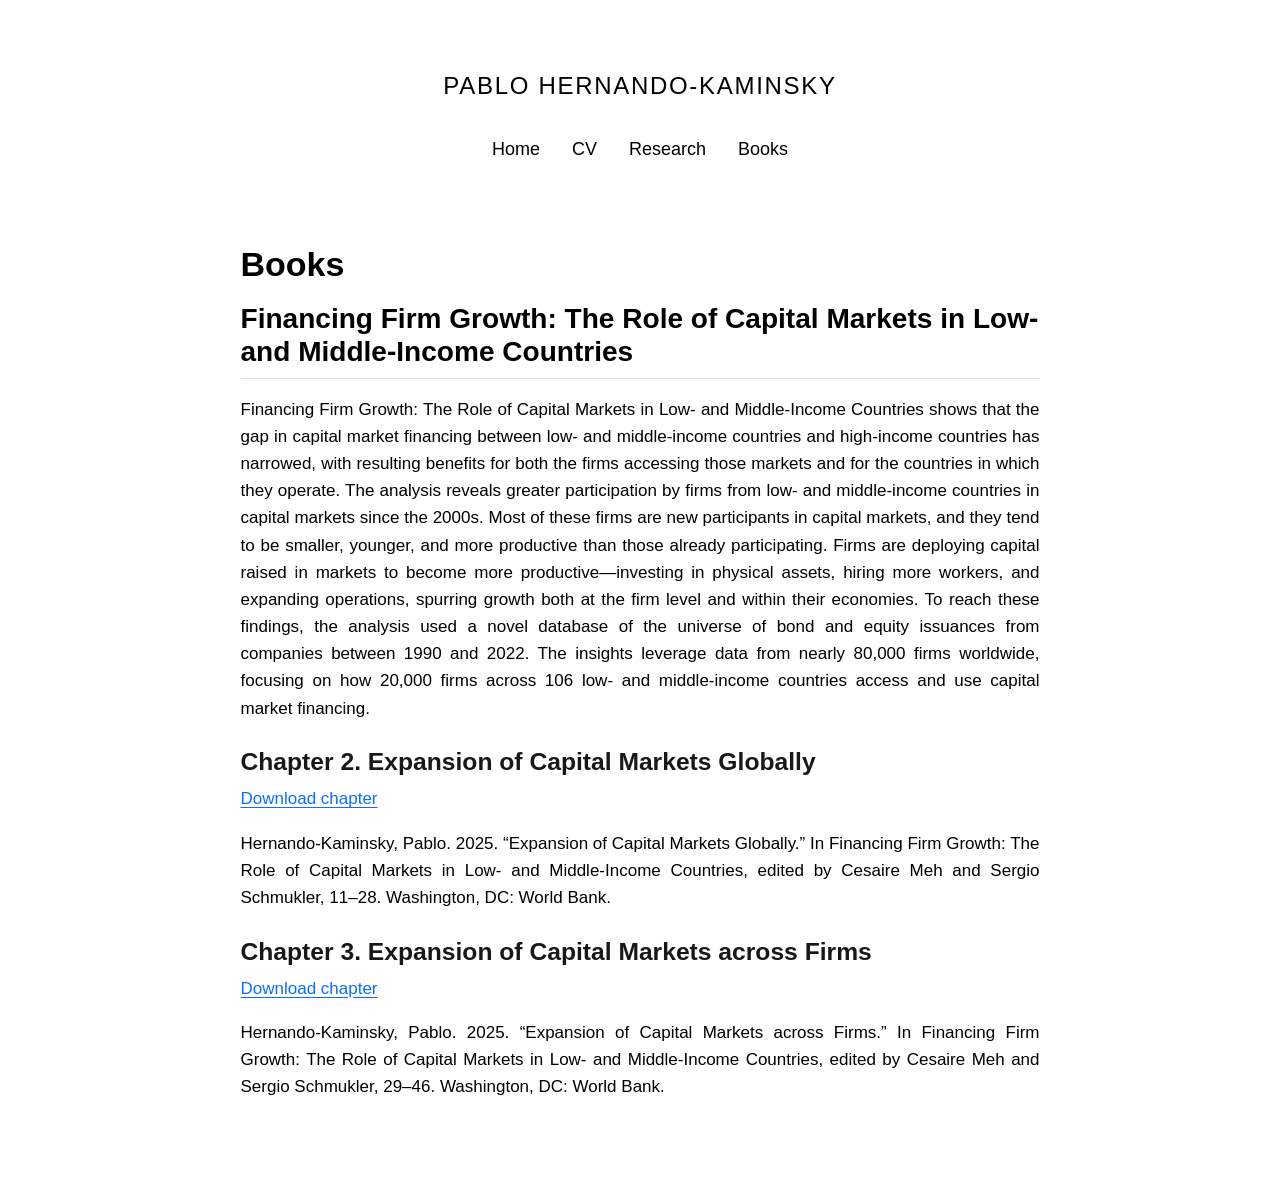
==== docs/books/index.html @ 2b8953bc "Initialize Repo Initialize repository for website." ====
<!DOCTYPE html>
<html xmlns="http://www.w3.org/1999/xhtml" lang="en" xml:lang="en"><head>

<meta charset="utf-8">
<meta name="generator" content="quarto-1.10.18">

<meta name="viewport" content="width=device-width, initial-scale=1.0, user-scalable=yes">


<title>Books – PABLO HERNANDO-KAMINSKY</title>
<style>
/* Default styles provided by pandoc.
** See https://pandoc.org/MANUAL.html#variables-for-html for config info.
*/
span.smallcaps{font-variant: small-caps;}
div.columns{display: flex; gap: 1.5em;}
div.column{flex: auto;}
@media screen {
div.columns{gap: min(4vw, 1.5em);}
div.column{overflow-x: auto;}
}
div.hanging-indent{margin-left: 1.5em; text-indent: -1.5em;}
ul.task-list{list-style: none;}
ul.task-list li input[type="checkbox"] {
  width: 0.8em;
  margin: 0 0.8em 0.2em -1em; /* quarto-specific, see https://github.com/quarto-dev/quarto-cli/issues/4556 */ 
  vertical-align: middle;
}
</style>


<script src="../site_libs/quarto-nav/quarto-nav.js"></script>
<script src="../site_libs/quarto-nav/headroom.min.js"></script>
<script src="../site_libs/clipboard/clipboard.min.js"></script>
<script src="../site_libs/quarto-html/quarto.js" type="module"></script>
<script src="../site_libs/quarto-html/tabsets/tabsets.js" type="module"></script>
<script src="../site_libs/quarto-html/popper.min.js"></script>
<script src="../site_libs/quarto-html/tippy.umd.min.js"></script>
<script src="../site_libs/quarto-html/anchor.min.js"></script>
<link href="../site_libs/quarto-html/tippy.css" rel="stylesheet">
<link href="../site_libs/quarto-html/quarto-syntax-highlighting-64a204ab8560d761af7679ceaba22944.css" rel="stylesheet" id="quarto-text-highlighting-styles">
<script src="../site_libs/bootstrap/bootstrap.min.js"></script>
<link href="../site_libs/bootstrap/bootstrap-icons.css" rel="stylesheet">
<link href="../site_libs/bootstrap/bootstrap-d0cfe7a3482e0d49a74229a8f3b76718.min.css" rel="stylesheet" append-hash="true" id="quarto-bootstrap" data-mode="light">
<script id="quarto-search-options" type="application/json">{
  "language": {
    "search-no-results-text": "No results",
    "search-matching-documents-text": "matching documents",
    "search-copy-link-title": "Copy link to search",
    "search-hide-matches-text": "Hide additional matches",
    "search-more-match-text": "more match in this document",
    "search-more-matches-text": "more matches in this document",
    "search-clear-button-title": "Clear",
    "search-text-placeholder": "",
    "search-detached-cancel-button-title": "Cancel",
    "search-submit-button-title": "Submit",
    "search-label": "Search"
  }
}</script>


<link rel="stylesheet" href="../styles.css">
</head>

<body class="nav-fixed fullcontent quarto-light">

<div id="quarto-search-results"></div>
  <header id="quarto-header" class="headroom fixed-top">
    <nav class="navbar navbar-expand-lg " data-bs-theme="dark">
      <div class="navbar-container container-fluid">
      <div class="navbar-brand-container mx-auto">
    <a class="navbar-brand" href="../index.html">
    <span class="navbar-title">PABLO HERNANDO-KAMINSKY</span>
    </a>
  </div>
          <button class="navbar-toggler" type="button" data-bs-toggle="collapse" data-bs-target="#navbarCollapse" aria-controls="navbarCollapse" role="menu" aria-expanded="false" aria-label="Toggle navigation" onclick="if (window.quartoToggleHeadroom) { window.quartoToggleHeadroom(); }">
  <span class="navbar-toggler-icon"></span>
</button>
          <div class="collapse navbar-collapse" id="navbarCollapse">
            <ul class="navbar-nav navbar-nav-scroll ms-auto">
  <li class="nav-item">
    <a class="nav-link" href="../index.html"> 
<span class="menu-text">Home</span></a>
  </li>  
  <li class="nav-item">
    <a class="nav-link" href="../cv/index.html"> 
<span class="menu-text">CV</span></a>
  </li>  
  <li class="nav-item">
    <a class="nav-link" href="../research/index.html"> 
<span class="menu-text">Research</span></a>
  </li>  
  <li class="nav-item">
    <a class="nav-link active" href="../books/index.html" aria-current="page"> 
<span class="menu-text">Books</span></a>
  </li>  
</ul>
          </div> <!-- /navcollapse -->
            <div class="quarto-navbar-tools">
</div>
      </div> <!-- /container-fluid -->
    </nav>
</header>
<!-- content -->
<div id="quarto-content" class="quarto-container page-columns page-rows-contents page-layout-article page-navbar">
<!-- sidebar -->
<!-- margin-sidebar -->
    
<!-- main -->
<main class="content" id="quarto-document-content">

<header id="title-block-header" class="quarto-title-block default">
<div class="quarto-title">
<h1 class="title">Books</h1>
</div>



<div class="quarto-title-meta">

    
  
    
  </div>
  


</header>


<section id="financing-firm-growth-the-role-of-capital-markets-in-low--and-middle-income-countries" class="level2">
<h2 class="anchored" data-anchor-id="financing-firm-growth-the-role-of-capital-markets-in-low--and-middle-income-countries">Financing Firm Growth: The Role of Capital Markets in Low- and Middle-Income Countries</h2>
<p>Financing Firm Growth: The Role of Capital Markets in Low- and Middle-Income Countries shows that the gap in capital market financing between low- and middle-income countries and high-income countries has narrowed, with resulting benefits for both the firms accessing those markets and for the countries in which they operate. The analysis reveals greater participation by firms from low- and middle-income countries in capital markets since the 2000s. Most of these firms are new participants in capital markets, and they tend to be smaller, younger, and more productive than those already participating. Firms are deploying capital raised in markets to become more productive—investing in physical assets, hiring more workers, and expanding operations, spurring growth both at the firm level and within their economies. To reach these findings, the analysis used a novel database of the universe of bond and equity issuances from companies between 1990 and 2022. The insights leverage data from nearly 80,000 firms worldwide, focusing on how 20,000 firms across 106 low- and middle-income countries access and use capital market financing.</p>
<section id="chapter-2.-expansion-of-capital-markets-globally" class="level3">
<h3 class="anchored" data-anchor-id="chapter-2.-expansion-of-capital-markets-globally">Chapter 2. Expansion of Capital Markets Globally</h3>
<p><a href="../files/books/Financing_Firm_Growth_Chapter_2.pdf">Download chapter</a></p>
<p>Hernando-Kaminsky, Pablo. 2025. “Expansion of Capital Markets Globally.” In Financing Firm Growth: The Role of Capital Markets in Low- and Middle-Income Countries, edited by Cesaire Meh and Sergio Schmukler, 11–28. Washington, DC: World Bank.</p>
</section>
<section id="chapter-3.-expansion-of-capital-markets-across-firms" class="level3">
<h3 class="anchored" data-anchor-id="chapter-3.-expansion-of-capital-markets-across-firms">Chapter 3. Expansion of Capital Markets across Firms</h3>
<p><a href="../files/books/Financing_Firm_Growth_Chapter_3.pdf">Download chapter</a></p>
<p>Hernando-Kaminsky, Pablo. 2025. “Expansion of Capital Markets across Firms.” In Financing Firm Growth: The Role of Capital Markets in Low- and Middle-Income Countries, edited by Cesaire Meh and Sergio Schmukler, 29–46. Washington, DC: World Bank.</p>


</section>
</section>

</main> <!-- /main -->
<script id="quarto-html-after-body" type="application/javascript">
  window.document.addEventListener("DOMContentLoaded", function (event) {
    const icon = "";
    const anchorJS = new window.AnchorJS();
    anchorJS.options = {
      placement: 'right',
      icon: icon
    };
    anchorJS.add('.anchored');
    const isCodeAnnotation = (el) => {
      for (const clz of el.classList) {
        if (clz.startsWith('code-annotation-')) {                     
          return true;
        }
      }
      return false;
    }
    const onCopySuccess = function(e) {
      // button target
      const button = e.trigger;
      // don't keep focus
      button.blur();
      // flash "checked"
      button.classList.add('code-copy-button-checked');
      var currentTitle = button.getAttribute("title");
      button.setAttribute("title", "Copied!");
      let tooltip;
      if (window.bootstrap) {
        button.setAttribute("data-bs-toggle", "tooltip");
        button.setAttribute("data-bs-placement", "left");
        button.setAttribute("data-bs-title", "Copied!");
        tooltip = new bootstrap.Tooltip(button, 
          { trigger: "manual", 
            customClass: "code-copy-button-tooltip",
            offset: [0, -8]});
        tooltip.show();    
      }
      setTimeout(function() {
        if (tooltip) {
          tooltip.hide();
          button.removeAttribute("data-bs-title");
          button.removeAttribute("data-bs-toggle");
          button.removeAttribute("data-bs-placement");
        }
        button.setAttribute("title", currentTitle);
        button.classList.remove('code-copy-button-checked');
      }, 1000);
      // clear code selection
      e.clearSelection();
    }
    const getTextToCopy = function(trigger) {
      const outerScaffold = trigger.parentElement.cloneNode(true);
      const codeEl = outerScaffold.querySelector('code');
      for (const childEl of codeEl.children) {
        if (isCodeAnnotation(childEl)) {
          childEl.remove();
        }
      }
      return codeEl.innerText;
    }
    const clipboard = new window.ClipboardJS('.code-copy-button:not([data-in-quarto-modal])', {
      text: getTextToCopy
    });
    clipboard.on('success', onCopySuccess);
    if (window.document.getElementById('quarto-embedded-source-code-modal')) {
      const clipboardModal = new window.ClipboardJS('.code-copy-button[data-in-quarto-modal]', {
        text: getTextToCopy,
        container: window.document.getElementById('quarto-embedded-source-code-modal')
      });
      clipboardModal.on('success', onCopySuccess);
    }
      var localhostRegex = new RegExp(/^(?:http|https):\/\/localhost\:?[0-9]*\//);
      var mailtoRegex = new RegExp(/^mailto:/);
        var filterRegex = new RegExp('/' + window.location.host + '/');
      var isInternal = (href) => {
          return filterRegex.test(href) || localhostRegex.test(href) || mailtoRegex.test(href);
      }
      // Inspect non-navigation links and adorn them if external
     var links = window.document.querySelectorAll('a[href]:not(.nav-link):not(.navbar-brand):not(.toc-action):not(.sidebar-link):not(.sidebar-item-toggle):not(.pagination-link):not(.no-external):not([aria-hidden]):not(.dropdown-item):not(.quarto-navigation-tool):not(.about-link)');
      for (var i=0; i<links.length; i++) {
        const link = links[i];
        if (!isInternal(link.href)) {
          // undo the damage that might have been done by quarto-nav.js in the case of
          // links that we want to consider external
          if (link.dataset.originalHref !== undefined) {
            link.href = link.dataset.originalHref;
          }
        }
      }
    function tippyHover(el, contentFn, onTriggerFn, onUntriggerFn) {
      const config = {
        allowHTML: true,
        maxWidth: 500,
        delay: 100,
        arrow: false,
        appendTo: function(el) {
            return el.parentElement;
        },
        interactive: true,
        interactiveBorder: 10,
        theme: 'quarto',
        placement: 'bottom-start',
      };
      if (contentFn) {
        config.content = contentFn;
      }
      if (onTriggerFn) {
        config.onTrigger = onTriggerFn;
      }
      if (onUntriggerFn) {
        config.onUntrigger = onUntriggerFn;
      }
      window.tippy(el, config); 
    }
    const noterefs = window.document.querySelectorAll('a[role="doc-noteref"]');
    for (var i=0; i<noterefs.length; i++) {
      const ref = noterefs[i];
      tippyHover(ref, function() {
        // use id or data attribute instead here
        let href = ref.getAttribute('data-footnote-href') || ref.getAttribute('href');
        try { href = new URL(href).hash; } catch {}
        const id = href.replace(/^#\/?/, "");
        const note = window.document.getElementById(id);
        if (note) {
          return note.innerHTML;
        } else {
          return "";
        }
      });
    }
    const xrefs = window.document.querySelectorAll('a.quarto-xref');
    const processXRef = (id, note) => {
      // Strip column container classes
      const stripColumnClz = (el) => {
        el.classList.remove("page-full", "page-columns");
        if (el.children) {
          for (const child of el.children) {
            stripColumnClz(child);
          }
        }
      }
      stripColumnClz(note)
      if (id === null || id.startsWith('sec-')) {
        // Special case sections, only their first couple elements
        const container = document.createElement("div");
        if (note.children && note.children.length > 2) {
          container.appendChild(note.children[0].cloneNode(true));
          for (let i = 1; i < note.children.length; i++) {
            const child = note.children[i];
            if (child.tagName === "P" && child.innerText === "") {
              continue;
            } else {
              container.appendChild(child.cloneNode(true));
              break;
            }
          }
          if (window.Quarto?.typesetMath) {
            window.Quarto.typesetMath(container);
          }
          return container.innerHTML
        } else {
          if (window.Quarto?.typesetMath) {
            window.Quarto.typesetMath(note);
          }
          return note.innerHTML;
        }
      } else {
        // Remove any anchor links if they are present
        const anchorLink = note.querySelector('a.anchorjs-link');
        if (anchorLink) {
          anchorLink.remove();
        }
        if (window.Quarto?.typesetMath) {
          window.Quarto.typesetMath(note);
        }
        if (note.classList.contains("callout")) {
          return note.outerHTML;
        } else {
          return note.innerHTML;
        }
      }
    }
    for (var i=0; i<xrefs.length; i++) {
      const xref = xrefs[i];
      tippyHover(xref, undefined, function(instance) {
        instance.disable();
        let url = xref.getAttribute('href');
        let hash = undefined; 
        if (url.startsWith('#')) {
          hash = url;
        } else {
          try { hash = new URL(url).hash; } catch {}
        }
        if (hash) {
          const id = hash.replace(/^#\/?/, "");
          const note = window.document.getElementById(id);
          if (note !== null) {
            try {
              const html = processXRef(id, note.cloneNode(true));
              instance.setContent(html);
            } finally {
              instance.enable();
              instance.show();
            }
          } else {
            // See if we can fetch this
            fetch(url.split('#')[0])
            .then(res => res.text())
            .then(html => {
              const parser = new DOMParser();
              const htmlDoc = parser.parseFromString(html, "text/html");
              const note = htmlDoc.getElementById(id);
              if (note !== null) {
                const html = processXRef(id, note);
                instance.setContent(html);
              } 
            }).finally(() => {
              instance.enable();
              instance.show();
            });
          }
        } else {
          // See if we can fetch a full url (with no hash to target)
          // This is a special case and we should probably do some content thinning / targeting
          fetch(url)
          .then(res => res.text())
          .then(html => {
            const parser = new DOMParser();
            const htmlDoc = parser.parseFromString(html, "text/html");
            const note = htmlDoc.querySelector('main.content');
            if (note !== null) {
              // This should only happen for chapter cross references
              // (since there is no id in the URL)
              // remove the first header
              if (note.children.length > 0 && note.children[0].tagName === "HEADER") {
                note.children[0].remove();
              }
              const html = processXRef(null, note);
              instance.setContent(html);
            } 
          }).finally(() => {
            instance.enable();
            instance.show();
          });
        }
      }, function(instance) {
      });
    }
        let selectedAnnoteEl;
        const selectorForAnnotation = ( cell, annotation) => {
          let cellAttr = 'data-code-cell="' + cell + '"';
          let lineAttr = 'data-code-annotation="' +  annotation + '"';
          const selector = 'span[' + cellAttr + '][' + lineAttr + ']';
          return selector;
        }
        const selectCodeLines = (annoteEl) => {
          const doc = window.document;
          const targetCell = annoteEl.getAttribute("data-target-cell");
          const targetAnnotation = annoteEl.getAttribute("data-target-annotation");
          const annoteSpan = window.document.querySelector(selectorForAnnotation(targetCell, targetAnnotation));
          const lines = annoteSpan.getAttribute("data-code-lines").split(",");
          const lineIds = lines.map((line) => {
            return targetCell + "-" + line;
          })
          let top = null;
          let height = null;
          let parent = null;
          if (lineIds.length > 0) {
              //compute the position of the single el (top and bottom and make a div)
              const el = window.document.getElementById(lineIds[0]);
              top = el.offsetTop;
              height = el.offsetHeight;
              parent = el.parentElement.parentElement;
            if (lineIds.length > 1) {
              const lastEl = window.document.getElementById(lineIds[lineIds.length - 1]);
              const bottom = lastEl.offsetTop + lastEl.offsetHeight;
              height = bottom - top;
            }
            if (top !== null && height !== null && parent !== null) {
              // cook up a div (if necessary) and position it 
              let div = window.document.getElementById("code-annotation-line-highlight");
              if (div === null) {
                div = window.document.createElement("div");
                div.setAttribute("id", "code-annotation-line-highlight");
                div.style.position = 'absolute';
                parent.appendChild(div);
              }
              div.style.top = top - 2 + "px";
              div.style.height = height + 4 + "px";
              div.style.left = 0;
              let gutterDiv = window.document.getElementById("code-annotation-line-highlight-gutter");
              if (gutterDiv === null) {
                gutterDiv = window.document.createElement("div");
                gutterDiv.setAttribute("id", "code-annotation-line-highlight-gutter");
                gutterDiv.style.position = 'absolute';
                const codeCell = window.document.getElementById(targetCell);
                const gutter = codeCell.querySelector('.code-annotation-gutter');
                gutter.appendChild(gutterDiv);
              }
              gutterDiv.style.top = top - 2 + "px";
              gutterDiv.style.height = height + 4 + "px";
            }
            selectedAnnoteEl = annoteEl;
          }
        };
        const unselectCodeLines = () => {
          const elementsIds = ["code-annotation-line-highlight", "code-annotation-line-highlight-gutter"];
          elementsIds.forEach((elId) => {
            const div = window.document.getElementById(elId);
            if (div) {
              div.remove();
            }
          });
          selectedAnnoteEl = undefined;
        };
          // Handle positioning of the toggle
      window.addEventListener(
        "resize",
        throttle(() => {
          elRect = undefined;
          if (selectedAnnoteEl) {
            selectCodeLines(selectedAnnoteEl);
          }
        }, 10)
      );
      function throttle(fn, ms) {
      let throttle = false;
      let timer;
        return (...args) => {
          if(!throttle) { // first call gets through
              fn.apply(this, args);
              throttle = true;
          } else { // all the others get throttled
              if(timer) clearTimeout(timer); // cancel #2
              timer = setTimeout(() => {
                fn.apply(this, args);
                timer = throttle = false;
              }, ms);
          }
        };
      }
        // Attach click handler to the DT
        const annoteDls = window.document.querySelectorAll('dt[data-target-cell]');
        for (const annoteDlNode of annoteDls) {
          annoteDlNode.addEventListener('click', (event) => {
            const clickedEl = event.target;
            if (clickedEl !== selectedAnnoteEl) {
              unselectCodeLines();
              const activeEl = window.document.querySelector('dt[data-target-cell].code-annotation-active');
              if (activeEl) {
                activeEl.classList.remove('code-annotation-active');
              }
              selectCodeLines(clickedEl);
              clickedEl.classList.add('code-annotation-active');
            } else {
              // Unselect the line
              unselectCodeLines();
              clickedEl.classList.remove('code-annotation-active');
            }
          });
        }
    const findCites = (el) => {
      const parentEl = el.parentElement;
      if (parentEl) {
        const cites = parentEl.dataset.cites;
        if (cites) {
          return {
            el,
            cites: cites.split(' ')
          };
        } else {
          return findCites(el.parentElement)
        }
      } else {
        return undefined;
      }
    };
    var bibliorefs = window.document.querySelectorAll('a[role="doc-biblioref"]');
    for (var i=0; i<bibliorefs.length; i++) {
      const ref = bibliorefs[i];
      const citeInfo = findCites(ref);
      if (citeInfo) {
        tippyHover(citeInfo.el, function() {
          var popup = window.document.createElement('div');
          citeInfo.cites.forEach(function(cite) {
            var citeDiv = window.document.createElement('div');
            citeDiv.classList.add('hanging-indent');
            citeDiv.classList.add('csl-entry');
            var biblioDiv = window.document.getElementById('ref-' + cite);
            if (biblioDiv) {
              citeDiv.innerHTML = biblioDiv.innerHTML;
            }
            popup.appendChild(citeDiv);
          });
          return popup.innerHTML;
        });
      }
    }
  });
  </script>
</div> <!-- /content -->




</body></html>
---- docs/site_libs/quarto-html/tippy.css ----
.tippy-box[data-animation=fade][data-state=hidden]{opacity:0}[data-tippy-root]{max-width:calc(100vw - 10px)}.tippy-box{position:relative;background-color:#333;color:#fff;border-radius:4px;font-size:14px;line-height:1.4;white-space:normal;outline:0;transition-property:transform,visibility,opacity}.tippy-box[data-placement^=top]>.tippy-arrow{bottom:0}.tippy-box[data-placement^=top]>.tippy-arrow:before{bottom:-7px;left:0;border-width:8px 8px 0;border-top-color:initial;transform-origin:center top}.tippy-box[data-placement^=bottom]>.tippy-arrow{top:0}.tippy-box[data-placement^=bottom]>.tippy-arrow:before{top:-7px;left:0;border-width:0 8px 8px;border-bottom-color:initial;transform-origin:center bottom}.tippy-box[data-placement^=left]>.tippy-arrow{right:0}.tippy-box[data-placement^=left]>.tippy-arrow:before{border-width:8px 0 8px 8px;border-left-color:initial;right:-7px;transform-origin:center left}.tippy-box[data-placement^=right]>.tippy-arrow{left:0}.tippy-box[data-placement^=right]>.tippy-arrow:before{left:-7px;border-width:8px 8px 8px 0;border-right-color:initial;transform-origin:center right}.tippy-box[data-inertia][data-state=visible]{transition-timing-function:cubic-bezier(.54,1.5,.38,1.11)}.tippy-arrow{width:16px;height:16px;color:#333}.tippy-arrow:before{content:"";position:absolute;border-color:transparent;border-style:solid}.tippy-content{position:relative;padding:5px 9px;z-index:1}
---- docs/site_libs/quarto-html/quarto-syntax-highlighting-64a204ab8560d761af7679ceaba22944.css ----
/* quarto syntax highlight colors */
:root {
  --quarto-hl-ot-color: #003B4F;
  --quarto-hl-at-color: #657422;
  --quarto-hl-ss-color: #20794D;
  --quarto-hl-an-color: #5E5E5E;
  --quarto-hl-fu-color: #4758AB;
  --quarto-hl-st-color: #20794D;
  --quarto-hl-cf-color: #003B4F;
  --quarto-hl-op-color: #5E5E5E;
  --quarto-hl-er-color: #AD0000;
  --quarto-hl-bn-color: #AD0000;
  --quarto-hl-al-color: #AD0000;
  --quarto-hl-va-color: #111111;
  --quarto-hl-bu-color: inherit;
  --quarto-hl-ex-color: inherit;
  --quarto-hl-pp-color: #AD0000;
  --quarto-hl-in-color: #5E5E5E;
  --quarto-hl-vs-color: #20794D;
  --quarto-hl-wa-color: #5E5E5E;
  --quarto-hl-do-color: #5E5E5E;
  --quarto-hl-im-color: #00769E;
  --quarto-hl-ch-color: #20794D;
  --quarto-hl-dt-color: #AD0000;
  --quarto-hl-fl-color: #AD0000;
  --quarto-hl-co-color: #5E5E5E;
  --quarto-hl-cv-color: #5E5E5E;
  --quarto-hl-cn-color: #8f5902;
  --quarto-hl-sc-color: #5E5E5E;
  --quarto-hl-dv-color: #AD0000;
  --quarto-hl-kw-color: #003B4F;
}

/* other quarto variables */
:root {
  --quarto-font-monospace: SFMono-Regular, Menlo, Monaco, Consolas, "Liberation Mono", "Courier New", monospace;
}

/* syntax highlight based on Pandoc's rules */
pre > code.sourceCode > span {
  color: #003B4F;
}

code.sourceCode > span {
  color: #003B4F;
}

div.sourceCode,
div.sourceCode pre.sourceCode {
  color: #003B4F;
}

/* Normal */
code span {
  color: #003B4F;
}

/* Alert */
code span.al {
  color: #AD0000;
  font-style: inherit;
}

/* Annotation */
code span.an {
  color: #5E5E5E;
  font-style: inherit;
}

/* Attribute */
code span.at {
  color: #657422;
  font-style: inherit;
}

/* BaseN */
code span.bn {
  color: #AD0000;
  font-style: inherit;
}

/* BuiltIn */
code span.bu {
  font-style: inherit;
}

/* ControlFlow */
code span.cf {
  color: #003B4F;
  font-weight: bold;
  font-style: inherit;
}

/* Char */
code span.ch {
  color: #20794D;
  font-style: inherit;
}

/* Constant */
code span.cn {
  color: #8f5902;
  font-style: inherit;
}

/* Comment */
code span.co {
  color: #5E5E5E;
  font-style: inherit;
}

/* CommentVar */
code span.cv {
  color: #5E5E5E;
  font-style: italic;
}

/* Documentation */
code span.do {
  color: #5E5E5E;
  font-style: italic;
}

/* DataType */
code span.dt {
  color: #AD0000;
  font-style: inherit;
}

/* DecVal */
code span.dv {
  color: #AD0000;
  font-style: inherit;
}

/* Error */
code span.er {
  color: #AD0000;
  font-style: inherit;
}

/* Extension */
code span.ex {
  font-style: inherit;
}

/* Float */
code span.fl {
  color: #AD0000;
  font-style: inherit;
}

/* Function */
code span.fu {
  color: #4758AB;
  font-style: inherit;
}

/* Import */
code span.im {
  color: #00769E;
  font-style: inherit;
}

/* Information */
code span.in {
  color: #5E5E5E;
  font-style: inherit;
}

/* Keyword */
code span.kw {
  color: #003B4F;
  font-weight: bold;
  font-style: inherit;
}

/* Operator */
code span.op {
  color: #5E5E5E;
  font-style: inherit;
}

/* Other */
code span.ot {
  color: #003B4F;
  font-style: inherit;
}

/* Preprocessor */
code span.pp {
  color: #AD0000;
  font-style: inherit;
}

/* SpecialChar */
code span.sc {
  color: #5E5E5E;
  font-style: inherit;
}

/* SpecialString */
code span.ss {
  color: #20794D;
  font-style: inherit;
}

/* String */
code span.st {
  color: #20794D;
  font-style: inherit;
}

/* Variable */
code span.va {
  color: #111111;
  font-style: inherit;
}

/* VerbatimString */
code span.vs {
  color: #20794D;
  font-style: inherit;
}

/* Warning */
code span.wa {
  color: #5E5E5E;
  font-style: italic;
}

.prevent-inlining {
  content: "</";
}

/*# sourceMappingURL=9d8d5bb603a83b8298b89080a598c93b.css.map */
---- docs/styles.css ----
body {
  font-size: 17px;
  line-height: 1.6;
}

.navbar-brand {
  font-weight: 600;
  letter-spacing: 0.08em;
}

.navbar-nav {
  font-size: 15px;
}

main {
  max-width: 1000px;
}

p {
  text-align: justify;
}


/* ========================================
   HEADER AND NAVIGATION
   ======================================== */

.navbar {
  background: white;
  border: none;
  box-shadow: none;
  padding: 0;
}


/* DESKTOP */
@media (min-width: 992px) {

  .navbar.navbar-expand-lg .navbar-container {
    max-width: none;
    width: 100%;
    display: grid !important;
    grid-template-columns: 1fr;
    grid-template-rows: auto auto;
    justify-items: center;
    padding: 70px 20px 50px 20px;
  }

  /* Name */
  .navbar.navbar-expand-lg .navbar-brand-container {
    grid-column: 1;
    grid-row: 1;
    width: 100% !important;
    display: flex !important;
    justify-content: center !important;
    margin: 0 !important;
    padding: 0 !important;
  }

  .navbar-brand {
    margin: 0 !important;
    padding: 0 !important;
  }

  .navbar-title {
    font-family: "Helvetica Neue", Arial, sans-serif;
    font-size: 24px !important;
    font-weight: 300;
    line-height: 1;
    color: black;
    white-space: nowrap;
    text-align: center;
  }

  /* Navigation row */
  .navbar.navbar-expand-lg .navbar-collapse {
    grid-column: 1;
    grid-row: 2;
    width: 100% !important;
    display: flex !important;
    justify-content: center !important;
    margin-top: 30px;
  }

  .navbar.navbar-expand-lg .navbar-nav {
    margin: 0 !important;
    padding: 0 !important;
    display: flex !important;
    flex-direction: row !important;
    justify-content: center !important;
    gap: 32px;
  }

  .navbar-nav .nav-link {
    font-family: "Helvetica Neue", Arial, sans-serif;
    font-size: 18px;
    font-weight: 300;
    color: black !important;
    padding: 0 !important;
  }

  .navbar-nav .nav-link.active {
    font-weight: 300;
  }
}


/* ---------- PAGE CONTENT ---------- */

body {
  font-family: "Helvetica Neue", Arial, sans-serif;
  color: black;
}

main {
  max-width: 1100px;
  margin-left: auto;
  margin-right: auto;
}
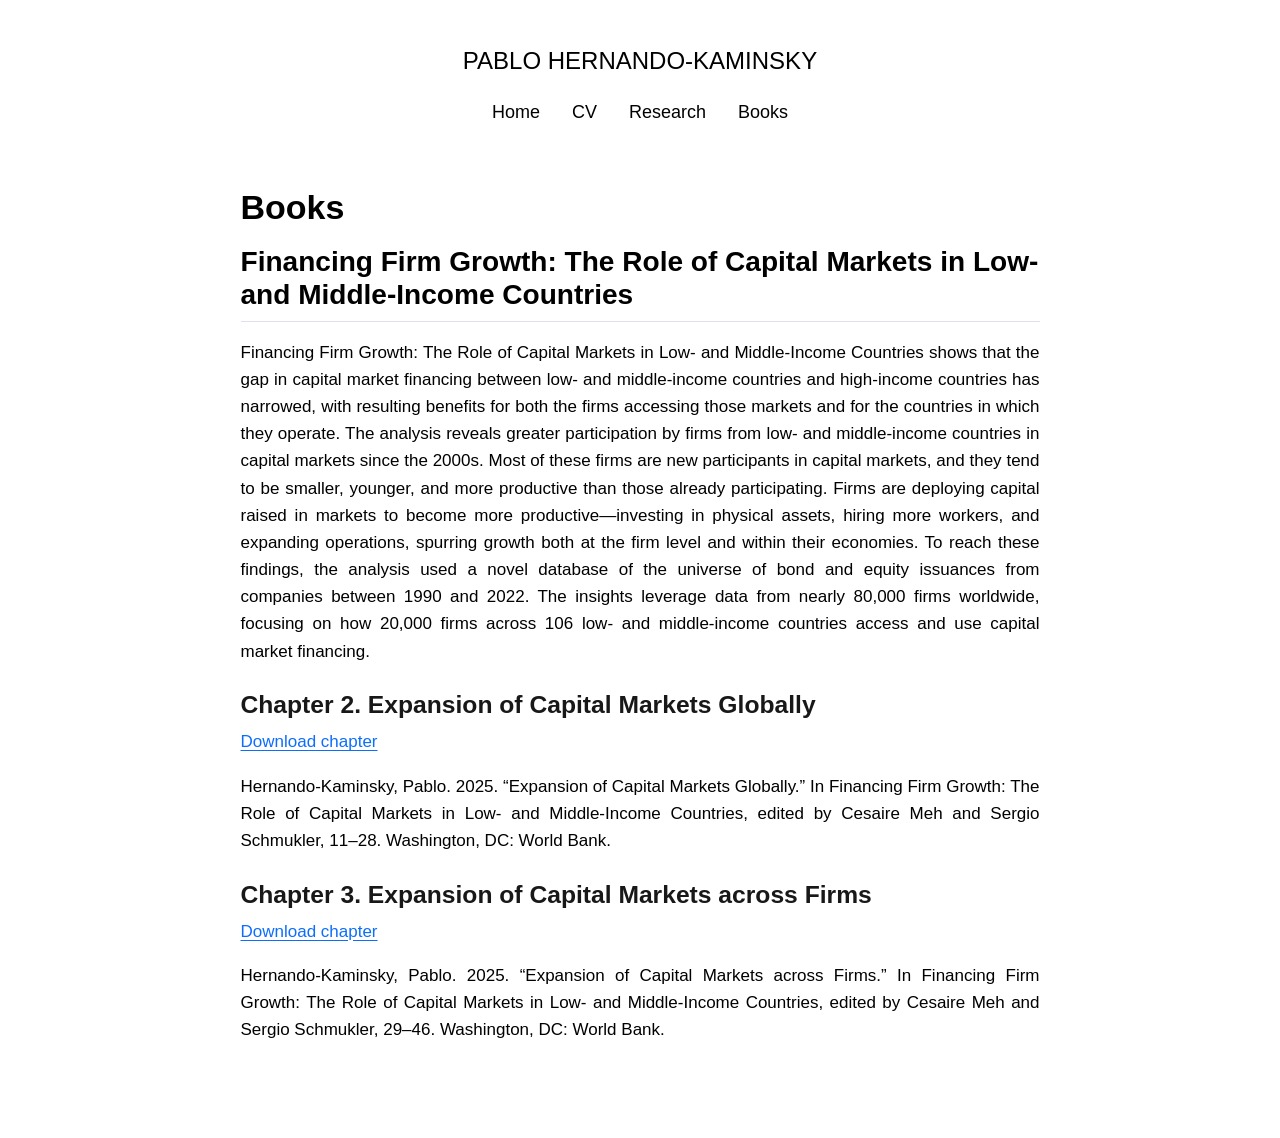
==== commit 599c923e: "Improve layout, CV iframe, and text justification - Scope text justification to `.justified` class i" ====
--- a/docs/books/index.html
+++ b/docs/books/index.html
@@ -130,16 +130,22 @@
 
 <section id="financing-firm-growth-the-role-of-capital-markets-in-low--and-middle-income-countries" class="level2">
 <h2 class="anchored" data-anchor-id="financing-firm-growth-the-role-of-capital-markets-in-low--and-middle-income-countries">Financing Firm Growth: The Role of Capital Markets in Low- and Middle-Income Countries</h2>
+<div class="justified">
 <p>Financing Firm Growth: The Role of Capital Markets in Low- and Middle-Income Countries shows that the gap in capital market financing between low- and middle-income countries and high-income countries has narrowed, with resulting benefits for both the firms accessing those markets and for the countries in which they operate. The analysis reveals greater participation by firms from low- and middle-income countries in capital markets since the 2000s. Most of these firms are new participants in capital markets, and they tend to be smaller, younger, and more productive than those already participating. Firms are deploying capital raised in markets to become more productive—investing in physical assets, hiring more workers, and expanding operations, spurring growth both at the firm level and within their economies. To reach these findings, the analysis used a novel database of the universe of bond and equity issuances from companies between 1990 and 2022. The insights leverage data from nearly 80,000 firms worldwide, focusing on how 20,000 firms across 106 low- and middle-income countries access and use capital market financing.</p>
+</div>
 <section id="chapter-2.-expansion-of-capital-markets-globally" class="level3">
 <h3 class="anchored" data-anchor-id="chapter-2.-expansion-of-capital-markets-globally">Chapter 2. Expansion of Capital Markets Globally</h3>
 <p><a href="../files/books/Financing_Firm_Growth_Chapter_2.pdf">Download chapter</a></p>
+<div class="justified">
 <p>Hernando-Kaminsky, Pablo. 2025. “Expansion of Capital Markets Globally.” In Financing Firm Growth: The Role of Capital Markets in Low- and Middle-Income Countries, edited by Cesaire Meh and Sergio Schmukler, 11–28. Washington, DC: World Bank.</p>
+</div>
 </section>
 <section id="chapter-3.-expansion-of-capital-markets-across-firms" class="level3">
 <h3 class="anchored" data-anchor-id="chapter-3.-expansion-of-capital-markets-across-firms">Chapter 3. Expansion of Capital Markets across Firms</h3>
 <p><a href="../files/books/Financing_Firm_Growth_Chapter_3.pdf">Download chapter</a></p>
+<div class="justified">
 <p>Hernando-Kaminsky, Pablo. 2025. “Expansion of Capital Markets across Firms.” In Financing Firm Growth: The Role of Capital Markets in Low- and Middle-Income Countries, edited by Cesaire Meh and Sergio Schmukler, 29–46. Washington, DC: World Bank.</p>
+</div>
 
 
 </section>
--- a/docs/styles.css
+++ b/docs/styles.css
@@ -1,28 +1,30 @@
+/* ========================================
+   GLOBAL SITE STYLES
+   ======================================== */
+
 body {
+  font-family: "Helvetica Neue", Arial, sans-serif;
   font-size: 17px;
   line-height: 1.6;
-}
-
-.navbar-brand {
-  font-weight: 600;
-  letter-spacing: 0.08em;
-}
-
-.navbar-nav {
-  font-size: 15px;
+  color: black;
 }
 
 main {
-  max-width: 1000px;
+  max-width: 1100px;
+  margin-left: auto;
+  margin-right: auto;
 }
 
-p {
+/* Use this only for text you explicitly mark as justified */
+.justified p {
   text-align: justify;
+  hyphens: auto;
 }
 
 
+
 /* ========================================
-   HEADER AND NAVIGATION
+   HOME PAGE HEADER AND NAVIGATION
    ======================================== */
 
 .navbar {
@@ -34,6 +36,7 @@
 
 
 /* DESKTOP */
+
 @media (min-width: 992px) {
 
   .navbar.navbar-expand-lg .navbar-container {
@@ -43,10 +46,11 @@
     grid-template-columns: 1fr;
     grid-template-rows: auto auto;
     justify-items: center;
-    padding: 70px 20px 50px 20px;
+    padding: 45px 20px 30px 20px;
   }
 
   /* Name */
+
   .navbar.navbar-expand-lg .navbar-brand-container {
     grid-column: 1;
     grid-row: 1;
@@ -73,13 +77,14 @@
   }
 
   /* Navigation row */
+
   .navbar.navbar-expand-lg .navbar-collapse {
     grid-column: 1;
     grid-row: 2;
     width: 100% !important;
     display: flex !important;
     justify-content: center !important;
-    margin-top: 30px;
+    margin-top: 18px;
   }
 
   .navbar.navbar-expand-lg .navbar-nav {
@@ -105,15 +110,13 @@
 }
 
 
-/* ---------- PAGE CONTENT ---------- */
 
-body {
-  font-family: "Helvetica Neue", Arial, sans-serif;
-  color: black;
-}
-
-main {
-  max-width: 1100px;
+.cv-pdf {
+  display: block;
+  width: 900px;
+  max-width: 100%;
+  height: 1100px;
+  border: none;
   margin-left: auto;
   margin-right: auto;
 }
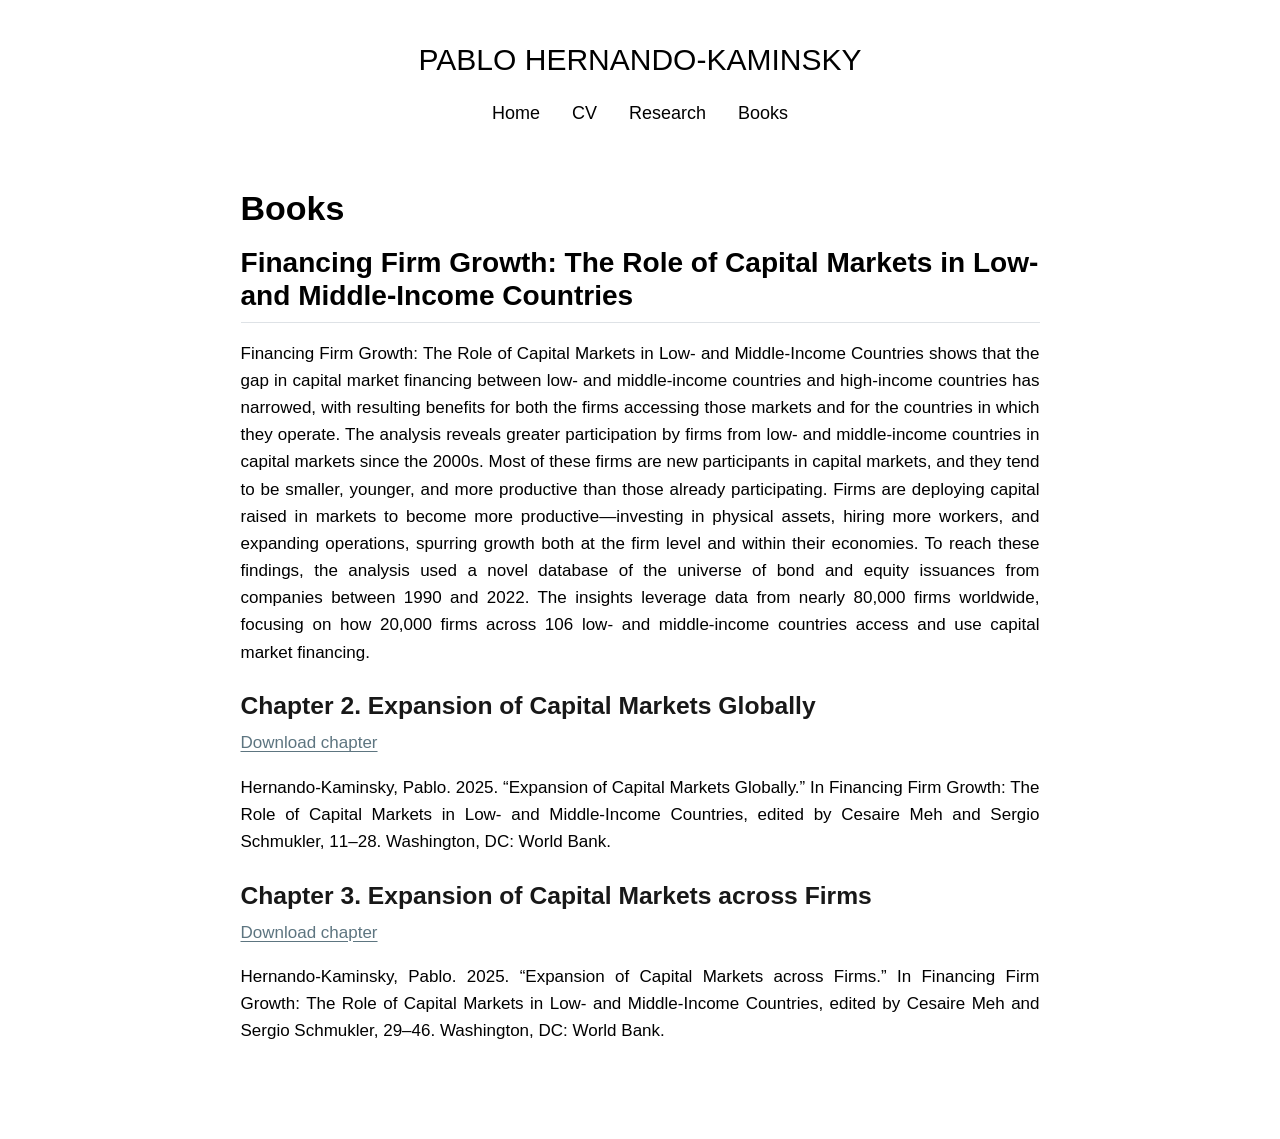
==== commit b438fecc: "Add custom favicon to Quarto site Configured the site favicon in `_quarto.yml` and added the new `fa" ====
--- a/docs/books/index.html
+++ b/docs/books/index.html
@@ -31,6 +31,7 @@
 
 <script src="../site_libs/quarto-nav/quarto-nav.js"></script>
 <script src="../site_libs/quarto-nav/headroom.min.js"></script>
+<link href="../images/favicon_new_256x256.png" rel="icon" type="image/png">
 <script src="../site_libs/clipboard/clipboard.min.js"></script>
 <script src="../site_libs/quarto-html/quarto.js" type="module"></script>
 <script src="../site_libs/quarto-html/tabsets/tabsets.js" type="module"></script>
@@ -135,14 +136,14 @@
 </div>
 <section id="chapter-2.-expansion-of-capital-markets-globally" class="level3">
 <h3 class="anchored" data-anchor-id="chapter-2.-expansion-of-capital-markets-globally">Chapter 2. Expansion of Capital Markets Globally</h3>
-<p><a href="../files/books/Financing_Firm_Growth_Chapter_2.pdf">Download chapter</a></p>
+<p><a href="../files/books/Financing_Firm_Growth_Chapter_2.pdf" target="_blank">Download chapter</a></p>
 <div class="justified">
 <p>Hernando-Kaminsky, Pablo. 2025. “Expansion of Capital Markets Globally.” In Financing Firm Growth: The Role of Capital Markets in Low- and Middle-Income Countries, edited by Cesaire Meh and Sergio Schmukler, 11–28. Washington, DC: World Bank.</p>
 </div>
 </section>
 <section id="chapter-3.-expansion-of-capital-markets-across-firms" class="level3">
 <h3 class="anchored" data-anchor-id="chapter-3.-expansion-of-capital-markets-across-firms">Chapter 3. Expansion of Capital Markets across Firms</h3>
-<p><a href="../files/books/Financing_Firm_Growth_Chapter_3.pdf">Download chapter</a></p>
+<p><a href="../files/books/Financing_Firm_Growth_Chapter_3.pdf" target="_blank">Download chapter</a></p>
 <div class="justified">
 <p>Hernando-Kaminsky, Pablo. 2025. “Expansion of Capital Markets across Firms.” In Financing Firm Growth: The Role of Capital Markets in Low- and Middle-Income Countries, edited by Cesaire Meh and Sergio Schmukler, 29–46. Washington, DC: World Bank.</p>
 </div>
--- a/docs/styles.css
+++ b/docs/styles.css
@@ -18,7 +18,7 @@
 /* Use this only for text you explicitly mark as justified */
 .justified p {
   text-align: justify;
-  hyphens: auto;
+  hyphens: none;
 }
 
 
@@ -68,7 +68,7 @@
 
   .navbar-title {
     font-family: "Helvetica Neue", Arial, sans-serif;
-    font-size: 24px !important;
+    font-size: 30px !important;
     font-weight: 300;
     line-height: 1;
     color: black;
@@ -119,4 +119,109 @@
   border: none;
   margin-left: auto;
   margin-right: auto;
+}
+
+
+
+/* ========================================
+   MOBILE NAVIGATION
+   ======================================== */
+
+@media (max-width: 991px) {
+
+  .navbar {
+    background-color: white !important;
+  }
+
+  /* Put name, hamburger, and menu on separate rows */
+  .navbar-container {
+    display: grid !important;
+    grid-template-columns: 1fr;
+    grid-template-rows: auto auto auto;
+    justify-items: center;
+    width: 100%;
+    padding: 25px 20px !important;
+  }
+
+  /* Website name */
+  .navbar-brand-container {
+    grid-row: 1;
+    width: 100% !important;
+    display: flex !important;
+    justify-content: center !important;
+    margin: 0 !important;
+    max-width: none !important;
+    overflow: visible !important;
+  }
+
+  .navbar-brand {
+    margin: 0 !important;
+    padding: 0 !important;
+    max-width: none !important;
+    overflow: visible !important;
+  }
+
+  .navbar-title {
+    color: black !important;
+    font-size: 18px !important;
+    font-weight: 300 !important;
+    max-width: none !important;
+    overflow: visible !important;
+    text-overflow: clip !important;
+    white-space: nowrap !important;
+    opacity: 1 !important;
+  }
+
+  /* Hamburger underneath the name */
+  .navbar-toggler {
+    grid-row: 2;
+    margin-top: 18px !important;
+    padding: 0 !important;
+    color: black !important;
+    border: none !important;
+    opacity: 1 !important;
+  }
+
+  .navbar-toggler-icon {
+    filter: invert(1);
+  }
+
+  /* Menu opens underneath hamburger */
+  .navbar-collapse {
+    grid-row: 3;
+    width: 100% !important;
+    background-color: white !important;
+    margin-top: 15px;
+  }
+
+  .navbar-nav {
+    align-items: center;
+  }
+
+  .navbar-nav .nav-link {
+    color: black !important;
+    font-size: 16px !important;
+    opacity: 1 !important;
+  }
+
+}
+
+
+/* ========================================
+   LINKS
+   ======================================== */
+a {
+  color: #5D7580;
+  text-decoration: underline;
+}
+
+a:hover {
+  color: #5D7580;
+  text-decoration: underline;
+}
+
+.profile-link {
+  display: block;
+  text-align: center;
+  margin-top: 10px;
 }
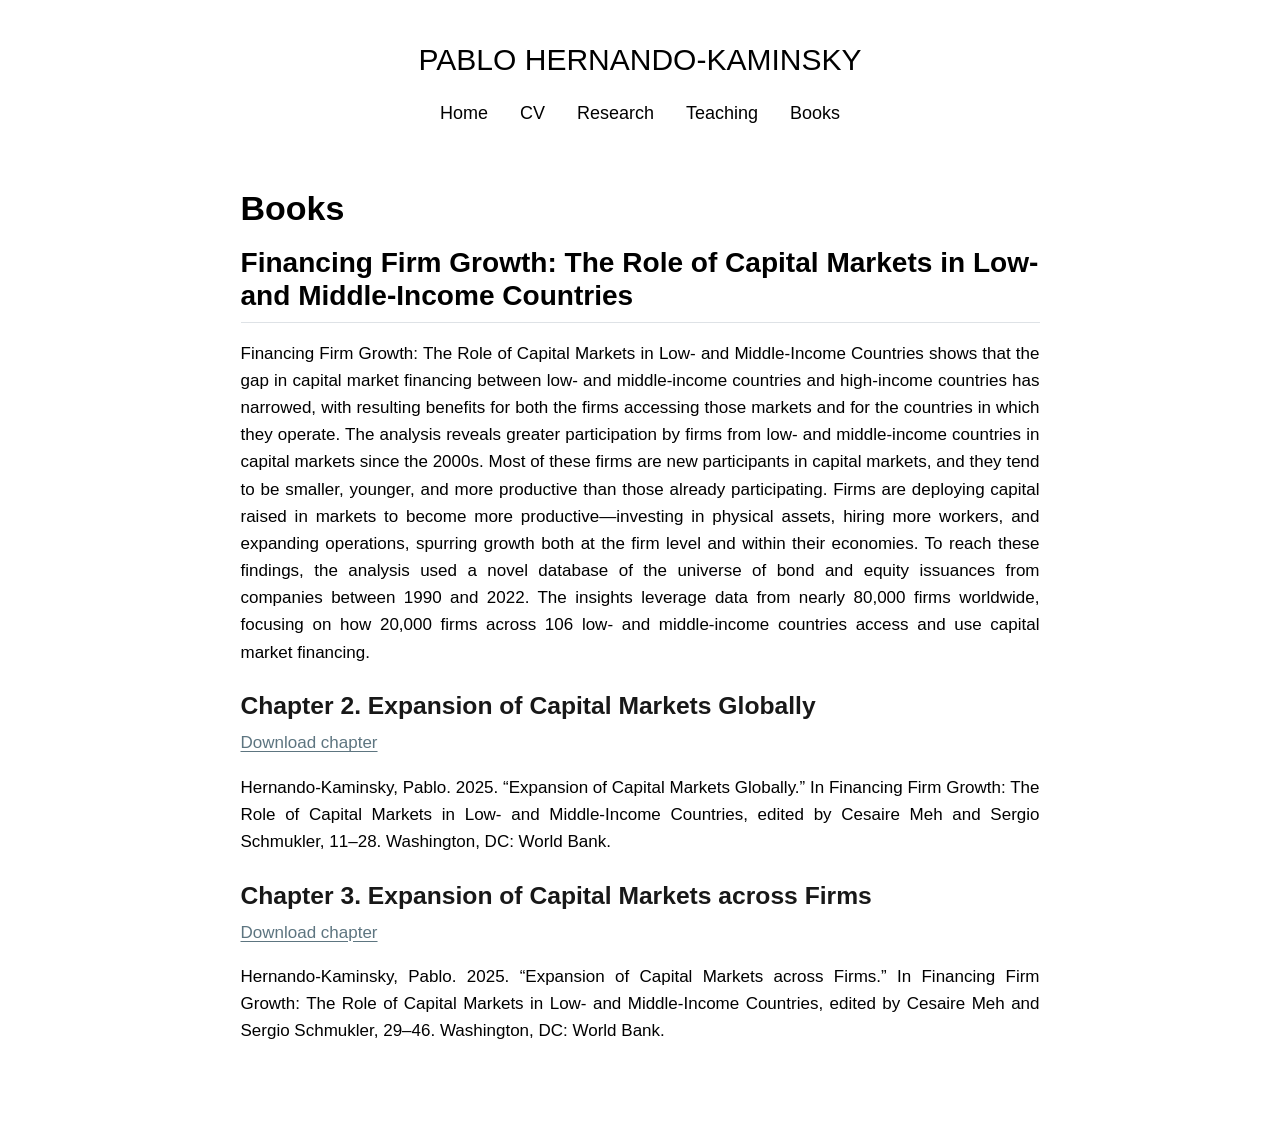
==== commit e80c28f7: "Add teaching page and evaluation PDFs List courses taught at Johns Hopkins and SAIS with sample teac" ====
--- a/docs/books/index.html
+++ b/docs/books/index.html
@@ -92,6 +92,10 @@
 <span class="menu-text">Research</span></a>
   </li>  
   <li class="nav-item">
+    <a class="nav-link" href="../teaching/index.html"> 
+<span class="menu-text">Teaching</span></a>
+  </li>  
+  <li class="nav-item">
     <a class="nav-link active" href="../books/index.html" aria-current="page"> 
 <span class="menu-text">Books</span></a>
   </li>  
--- a/docs/styles.css
+++ b/docs/styles.css
@@ -220,8 +220,7 @@
   text-decoration: underline;
 }
 
-.profile-link {
-  display: block;
+.profile-links {
   text-align: center;
   margin-top: 10px;
 }
